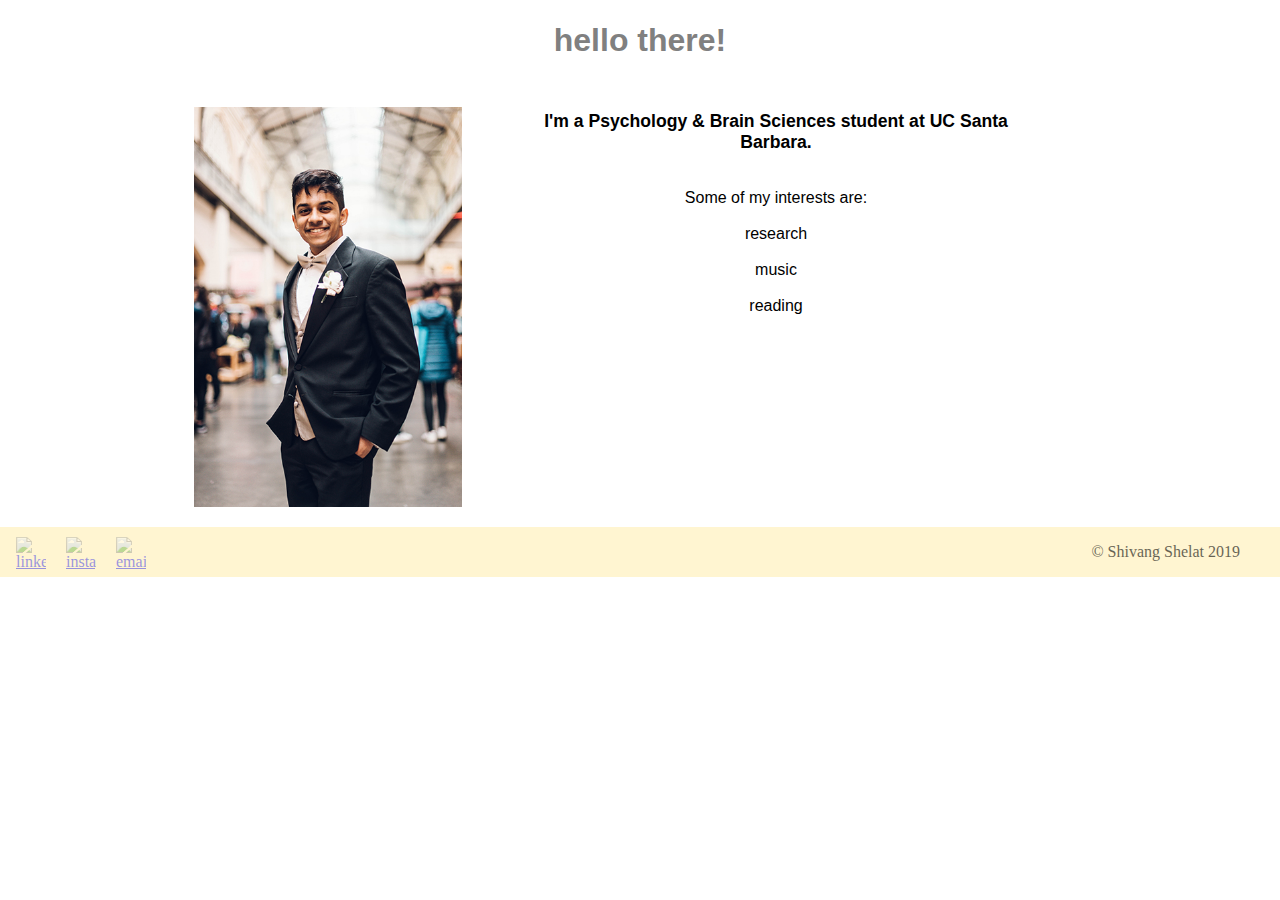
==== index.html @ c7ad822c "rename sshelat.html to index.html" ====
<!DOCTYPE html>
<html>

<head>
    <title>My Page</title>
    <link rel="stylesheet" type="text/css" href="style.css">
</head>

<body>
	<div class=titlename>
		<h1>hello there!</h1>
	</div>

	<div class=bigthing>
		<p style="float: left;">
			<img class="picofme" src="DSC_7197.jpg">
		</p>
		<div class=bigtext>
			<div class=introtext>
				I'm a Psychology & Brain Sciences student at UC Santa Barbara.
			</div>
			</br></br>Some of my interests are:</br></br>research</br></br>music</br></br>reading

		</div>
	</div>

	<footer>
		&nbsp&nbsp&nbsp
		<a href="https://www.linkedin.com/in/shivang-shelat-85083216a/" target="_blank"><img class="icons" src="https://image.flaticon.com/icons/png/512/8/8821.png" alt="linkedin"></a>
		&nbsp&nbsp&nbsp
		<a href="https://www.instagram.com/rokinges/" target="_blank"><img class="icons" src="https://image.flaticon.com/icons/png/512/87/87390.png" alt="instagram"></a>
		&nbsp&nbsp&nbsp
		<a href="mailto:sshelat@ucsb.edu"><img class="icons" src="http://cdn.onlinewebfonts.com/svg/img_391833.png" alt="email"></a>
		&nbsp&nbsp&nbsp
		<span class=copyright> © Shivang Shelat 2019 </span>
	</footer>
</body>

</html>
---- style.css ----
body {
	width: 100%;
	padding: 0px;
	margin: 0px;
}

.titlename { 
	color: grey;
	text-align: center;
	font-family: 'Source Sans Pro', sans-serif;
	padding-top: 1px;
}

.picofme {
	padding-top: 10px;
	width: 400px;
	height: 400px;
	background-repeat: no-repeat;
	background-size: contain;
	border: 2px gold;
	object-fit: contain;
}

.bigthing {
	text-align: center;
	margin: auto;
	width: 80%;
	font-family: 'Source Sans Pro', sans-serif;
	overflow: auto;
}

.bigthing::after {
	content: "";
	clear: both;
	display: table;
}

.bigtext {
	padding-top: 30px;
	width: 75%;
	text-align: center;
	margin: auto;
	padding-bottom: 100px;
}

.introtext {
	font-size: 110%;
	font-weight: bold;
}

footer {
	background-color: #fff5d1;
	width: 100%;
	height: 30px;
	padding-top: 10px;
	padding-bottom: 10px;
}

.icons {
    opacity: 0.4;
    max-width: 30px;
    transition: 1s;
}

.icons:hover {
	transform: rotate(720deg);
	opacity: 1;
}

.copyright {
	float: right;
	padding-top: 6px;
	padding-right: 40px;
	opacity: 0.6;
}
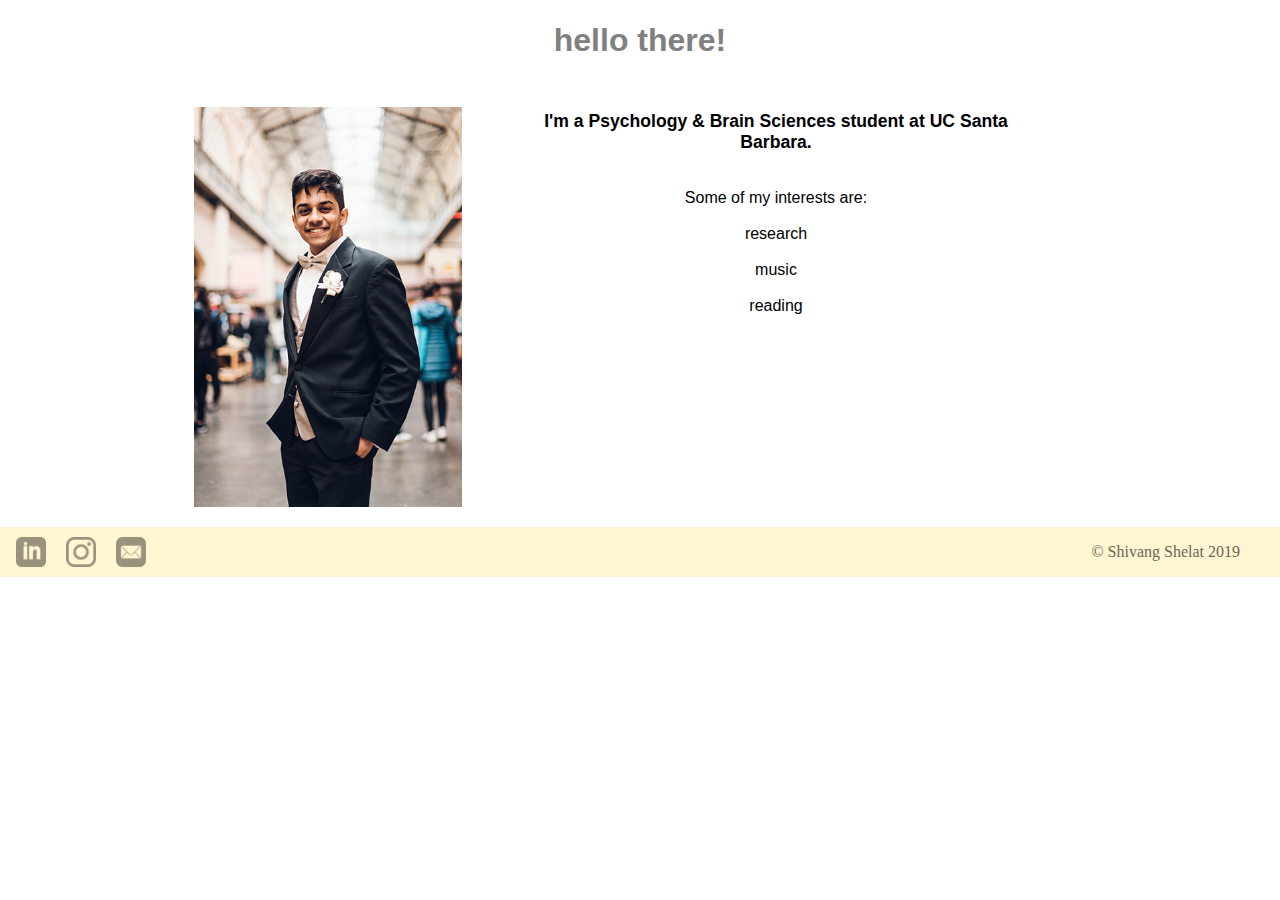
==== commit 1936b37d: "re-uploaded index.html" ====
--- a/index.html
+++ b/index.html
@@ -23,14 +23,14 @@
 
 		</div>
 	</div>
-
+	
 	<footer>
 		&nbsp&nbsp&nbsp
-		<a href="https://www.linkedin.com/in/shivang-shelat-85083216a/" target="_blank"><img class="icons" src="https://image.flaticon.com/icons/png/512/8/8821.png" alt="linkedin"></a>
+		<a href="https://www.linkedin.com/in/shivang-shelat-85083216a/" target="_blank"><img class="icons" src="linkedinicon.png" alt="linkedin"></a>
 		&nbsp&nbsp&nbsp
-		<a href="https://www.instagram.com/rokinges/" target="_blank"><img class="icons" src="https://image.flaticon.com/icons/png/512/87/87390.png" alt="instagram"></a>
+		<a href="https://www.instagram.com/rokinges/" target="_blank"><img class="icons" src="instagramicon.png" alt="instagram"></a>
 		&nbsp&nbsp&nbsp
-		<a href="mailto:sshelat@ucsb.edu"><img class="icons" src="http://cdn.onlinewebfonts.com/svg/img_391833.png" alt="email"></a>
+		<a href="mailto:sshelat@ucsb.edu"><img class="icons" src="mailicon.png" alt="email"></a>
 		&nbsp&nbsp&nbsp
 		<span class=copyright> © Shivang Shelat 2019 </span>
 	</footer>
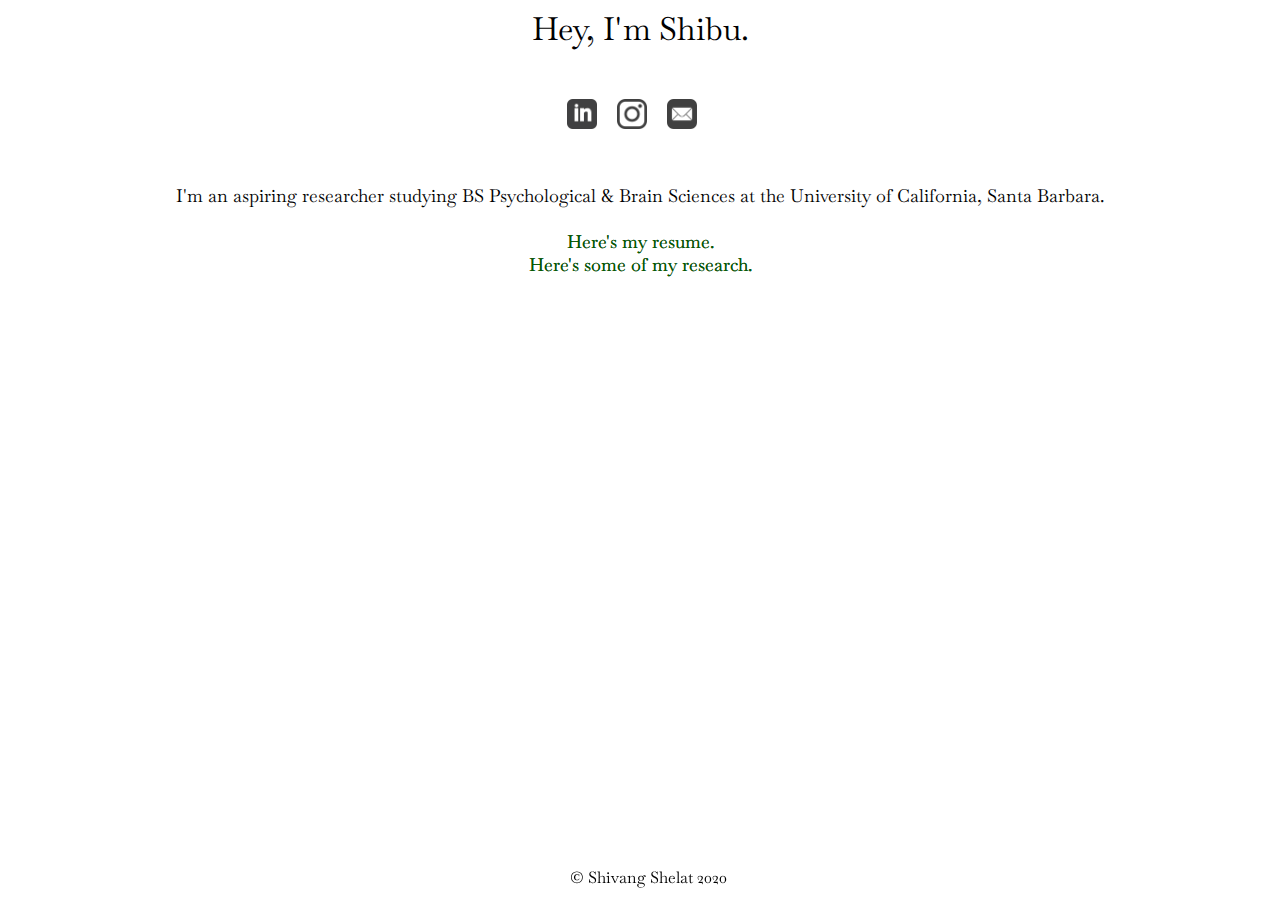
==== commit cccbf6c0: "revamped!" ====
--- a/index.html
+++ b/index.html
@@ -2,38 +2,43 @@
 <html>
 
 <head>
-    <title>My Page</title>
-    <link rel="stylesheet" type="text/css" href="style.css">
+	<link rel="shortcut icon" type="image/x-icon" href="favicon.ico" />
+	<link rel="stylesheet" type="text/css" href="style.css">
+	<link href="https://fonts.googleapis.com/css?family=Baskervville&display=swap" rel="stylesheet">
+	<title>sshelat.com</title>
 </head>
 
 <body>
-	<div class=titlename>
-		<h1>hello there!</h1>
+
+	<div class="header">
+		<font size="6">Hey, I'm Shibu.</font>
 	</div>
 
-	<div class=bigthing>
-		<p style="float: left;">
-			<img class="picofme" src="DSC_7197.jpg">
-		</p>
-		<div class=bigtext>
-			<div class=introtext>
-				I'm a Psychology & Brain Sciences student at UC Santa Barbara.
-			</div>
-			</br></br>Some of my interests are:</br></br>research</br></br>music</br></br>reading
-
-		</div>
-	</div>
-	
-	<footer>
-		&nbsp&nbsp&nbsp
+	<div class="socials">
 		<a href="https://www.linkedin.com/in/shivang-shelat-85083216a/" target="_blank"><img class="icons" src="linkedinicon.png" alt="linkedin"></a>
 		&nbsp&nbsp&nbsp
 		<a href="https://www.instagram.com/rokinges/" target="_blank"><img class="icons" src="instagramicon.png" alt="instagram"></a>
 		&nbsp&nbsp&nbsp
 		<a href="mailto:sshelat@ucsb.edu"><img class="icons" src="mailicon.png" alt="email"></a>
 		&nbsp&nbsp&nbsp
-		<span class=copyright> © Shivang Shelat 2019 </span>
+	</div>
+
+	<div class="blurb">
+		<font size="4">
+			I'm an aspiring researcher studying BS Psychological & Brain Sciences at the University of California, Santa Barbara.
+			<br><br>
+			<a class="textlink" href="Shivang Shelat - Resume.pdf" target="_blank">Here's my resume.</a>
+			<br>
+			<a class="textlink" href="research.html" target="_blank">Here's some of my research.</a>
+		</font>
+	</div>
+
+	<footer>
+		<div class="footer">
+    	© Shivang Shelat 2020
+    	</div>
 	</footer>
+
 </body>
 
-</html>
+</html>--- a/style.css
+++ b/style.css
@@ -1,63 +1,18 @@
-body {
-	width: 100%;
-	padding: 0px;
-	margin: 0px;
+.header {
+	margin: auto;
+	text-align: center;
+	font-family: 'Baskervville', serif;
 }
 
-.titlename { 
-	color: grey;
+.socials {
+	margin: auto;
 	text-align: center;
-	font-family: 'Source Sans Pro', sans-serif;
-	padding-top: 1px;
-}
-
-.picofme {
-	padding-top: 10px;
-	width: 400px;
-	height: 400px;
-	background-repeat: no-repeat;
-	background-size: contain;
-	border: 2px gold;
-	object-fit: contain;
-}
-
-.bigthing {
-	text-align: center;
-	margin: auto;
-	width: 80%;
-	font-family: 'Source Sans Pro', sans-serif;
-	overflow: auto;
-}
-
-.bigthing::after {
-	content: "";
-	clear: both;
-	display: table;
-}
-
-.bigtext {
-	padding-top: 30px;
-	width: 75%;
-	text-align: center;
-	margin: auto;
-	padding-bottom: 100px;
-}
-
-.introtext {
-	font-size: 110%;
-	font-weight: bold;
-}
-
-footer {
-	background-color: #fff5d1;
-	width: 100%;
-	height: 30px;
-	padding-top: 10px;
-	padding-bottom: 10px;
+	padding-top: 50px;
+	font-family: 'Baskervville', serif;
 }
 
 .icons {
-    opacity: 0.4;
+    opacity: 0.75;
     max-width: 30px;
     transition: 1s;
 }
@@ -67,9 +22,35 @@
 	opacity: 1;
 }
 
-.copyright {
-	float: right;
-	padding-top: 6px;
-	padding-right: 40px;
-	opacity: 0.6;
-}+.blurb {
+	padding-top: 50px;
+	margin: auto;
+	text-align: center;
+	font-family: 'Baskervville', serif;
+}
+
+.textlink:link {
+	text-shadow: .25px .25px #274028;
+	transition: 0.5s;
+	color: #025B00; 
+	background-color: transparent; 
+	text-decoration: none;
+}
+
+.textlink:visited {
+  	text-shadow: .25px .25px #274028;
+	color: #024F00;
+	background-color: transparent;
+	text-decoration: none;
+}
+
+footer {
+    bottom:12px;
+    text-align: center;
+    position: fixed;
+    width: 100%;
+}
+
+.footer {
+	font-family: 'Baskervville', serif;
+}
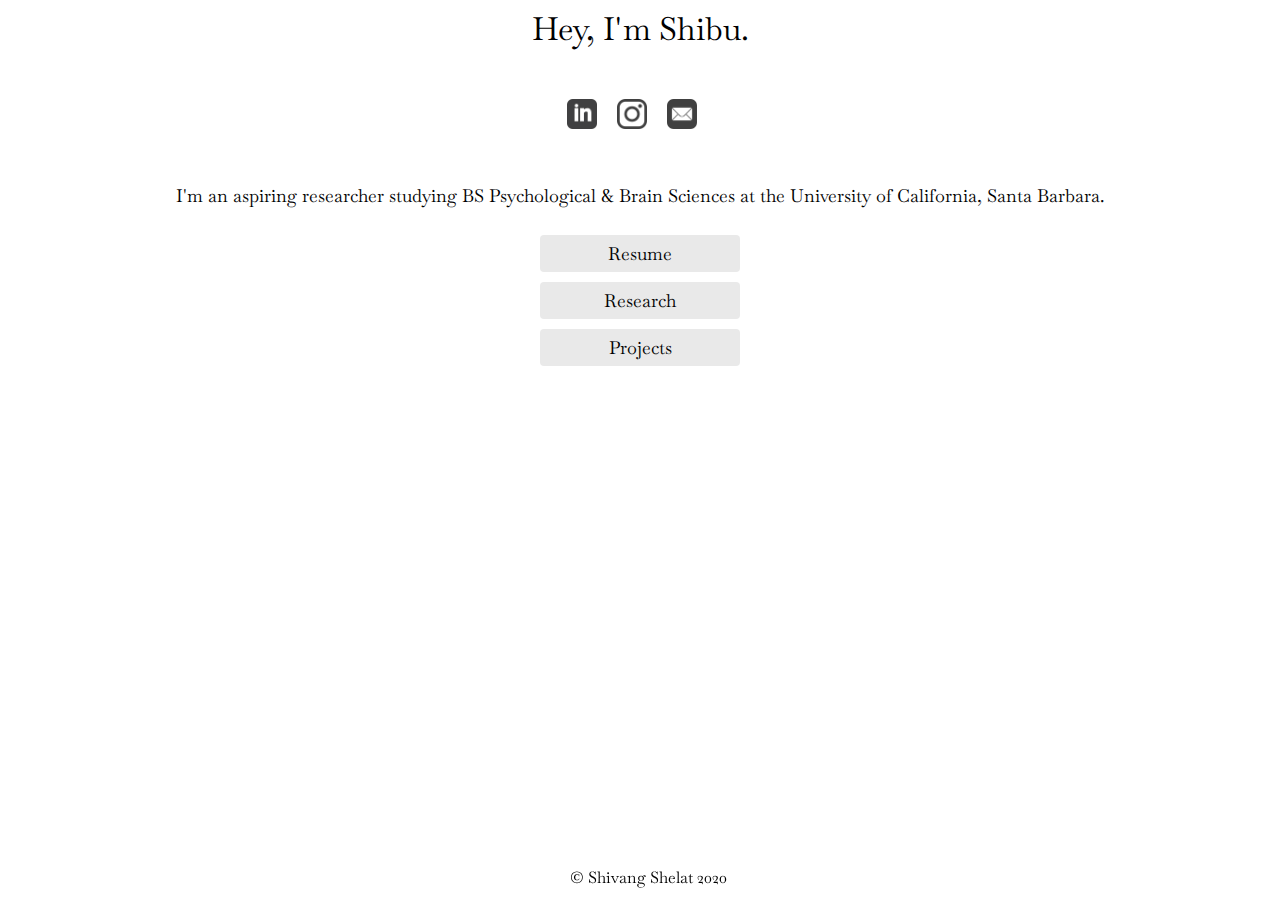
==== commit 9f213de0: "Add home page buttons" ====
--- a/index.html
+++ b/index.html
@@ -2,10 +2,12 @@
 <html>
 
 <head>
+	<meta name="viewport" content="width=device-width, initial-scale=1">
 	<link rel="shortcut icon" type="image/x-icon" href="favicon.ico" />
 	<link rel="stylesheet" type="text/css" href="style.css">
 	<link href="https://fonts.googleapis.com/css?family=Baskervville&display=swap" rel="stylesheet">
 	<title>sshelat.com</title>
+
 </head>
 
 <body>
@@ -27,9 +29,11 @@
 		<font size="4">
 			I'm an aspiring researcher studying BS Psychological & Brain Sciences at the University of California, Santa Barbara.
 			<br><br>
-			<a class="textlink" href="Shivang Shelat - Resume.pdf" target="_blank">Here's my resume.</a>
+			<a href="Shivang Shelat - Resume.pdf" target="_blank"><button class="button"><span>Resume</span></button></a>
 			<br>
-			<a class="textlink" href="research.html" target="_blank">Here's some of my research.</a>
+			<a href="research.html" target="_blank"><button class="button"><span>Research</span></button>
+			<br></a>
+			<a href="https://devpost.com/sshelat" target="_blank"><button class="button"><span>Projects</span></button> </a>
 		</font>
 	</div>
 
--- a/style.css
+++ b/style.css
@@ -2,6 +2,46 @@
 	margin: auto;
 	text-align: center;
 	font-family: 'Baskervville', serif;
+}
+
+.button {
+  font-family: 'Baskervville', serif;
+  border-radius: 4px;
+  background-color: #E9E9E9;
+  border: none;
+  color: #000000;
+  text-align: center;
+  font-size: 18px;
+  padding: 7px;
+  width: 200px;
+  transition: all 0.5s;
+  cursor: pointer;
+  margin: 5px;
+}
+
+.button span {
+  cursor: pointer;
+  display: inline-block;
+  position: relative;
+  transition: 0.5s;
+}
+
+.button span:after {
+  content: '\00bb';
+  position: absolute;
+  opacity: 0;
+  top: 0;
+  right: -20px;
+  transition: 0.5s;
+}
+
+.button:hover span {
+  padding-right: 25px;
+}
+
+.button:hover span:after {
+  opacity: 1;
+  right: 0;
 }
 
 .socials {
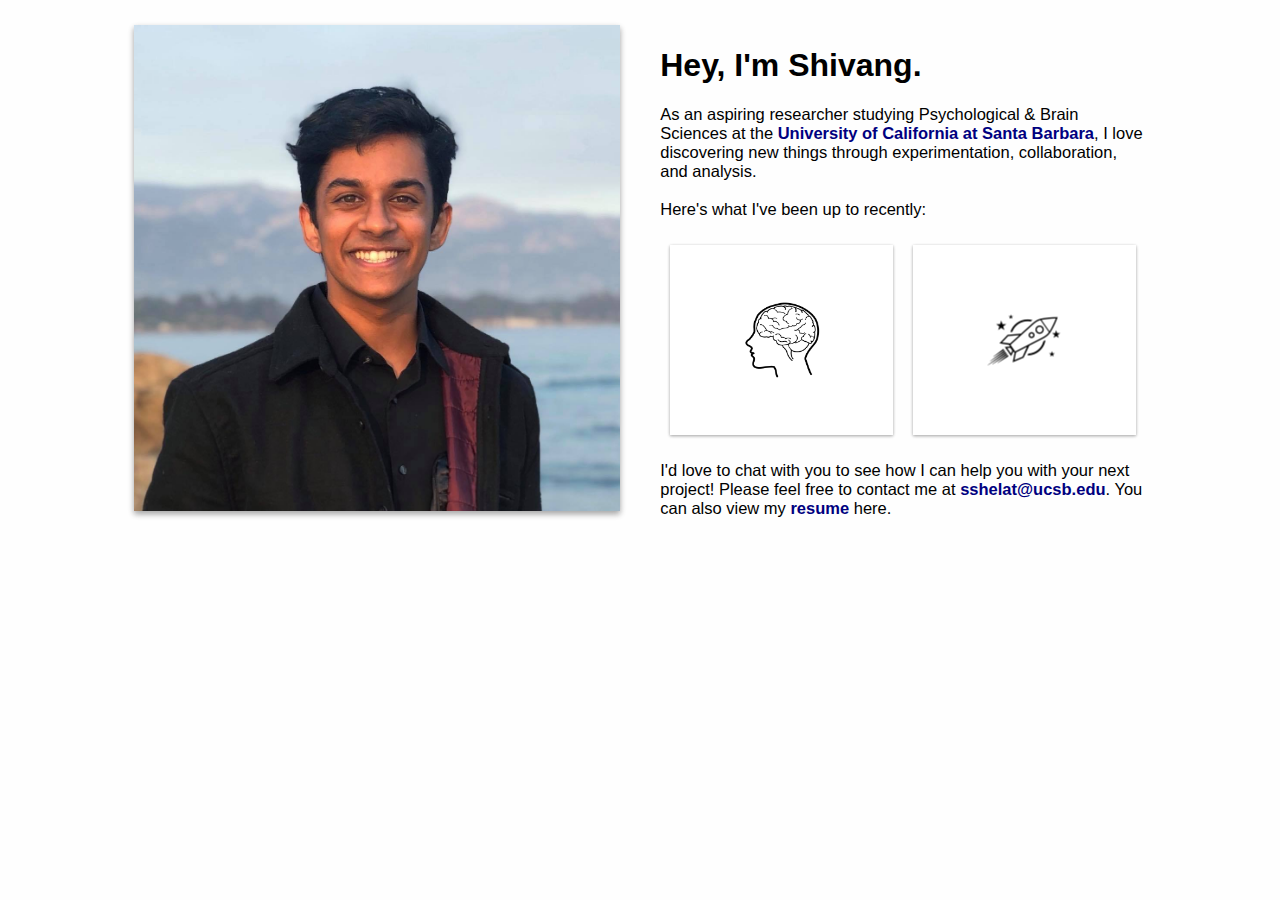
==== commit a4972105: "Upload new website" ====
--- a/index.html
+++ b/index.html
@@ -1,48 +1,46 @@
 <!DOCTYPE html>
 <html>
+<head>
+	<title>Shivang Shelat</title>
+	<link rel="shortcut icon" type="image/x-icon" href="favicon.ico" />
+	<link href="https://fonts.googleapis.com/css2?family=Roboto&display=swap" rel="stylesheet">
+	<link rel="stylesheet" type="text/css" href="style.css">
+</head>
+<body>
+	<div id="container">
+		<img id="selfie" src="me.jpg" />
+		<span id="content">
+			<h1>
+				Hey, I'm Shivang.
+			</h1>
+			<p>
+				As an aspiring researcher studying Psychological & Brain Sciences at the <a href="https://www.psych.ucsb.edu/">University of California at Santa Barbara</a>, I love discovering new things through experimentation, collaboration, and analysis. 
+				<br/>
+				<br/>
+				Here's what I've been up to recently:
+				<br/>
+			</p>
 
-<head>
-	<meta name="viewport" content="width=device-width, initial-scale=1">
-	<link rel="shortcut icon" type="image/x-icon" href="favicon.ico" />
-	<link rel="stylesheet" type="text/css" href="style.css">
-	<link href="https://fonts.googleapis.com/css?family=Baskervville&display=swap" rel="stylesheet">
-	<title>sshelat.com</title>
+			<div id="container1">
+				<div class="flap" style="left: 0;">
+					<img src="brainicon.png" class="icon">
+				</div>
+				<div class="panel" style="float: left;">
+					At <a href="https://labs.psych.ucsb.edu/ashby/gregory/">Ashby Laboratory</a>, I'm designing and implementing a project that ties together individual behavior, social media image engagement, and internet addiction.
+				</div>
 
-</head>
+				<div class="flap">
+					<img src="aerospaceicon.png" class="icon">
+				</div>
+				<div class="panel">
+					At <a href="https://human-factors.arc.nasa.gov/">NASA Ames Research Center</a>, I'm mitigating risks involved with introducing autonomous freighters into airspace. I'm also putting together hundreds of research studies for an Urban Air Mobility project webpage.
+				</div>
+			</div>
 
-<body>
-
-	<div class="header">
-		<font size="6">Hey, I'm Shibu.</font>
+			<p>
+				I'd love to chat with you to see how I can help you with your next project! Please feel free to contact me at <a href="mailto:sshelat@ucsb.edu">sshelat@ucsb.edu</a>. You can also view my <a href="https://drive.google.com/file/d/1MXZUZ1bnh4pfIDXmiv4qfAuPDiNsrxPR/view?usp=sharing">resume</a> here.
+			</p>
+		</span>
 	</div>
-
-	<div class="socials">
-		<a href="https://www.linkedin.com/in/shivang-shelat-85083216a/" target="_blank"><img class="icons" src="linkedinicon.png" alt="linkedin"></a>
-		&nbsp&nbsp&nbsp
-		<a href="https://www.instagram.com/rokinges/" target="_blank"><img class="icons" src="instagramicon.png" alt="instagram"></a>
-		&nbsp&nbsp&nbsp
-		<a href="mailto:sshelat@ucsb.edu"><img class="icons" src="mailicon.png" alt="email"></a>
-		&nbsp&nbsp&nbsp
-	</div>
-
-	<div class="blurb">
-		<font size="4">
-			I'm an aspiring researcher studying BS Psychological & Brain Sciences at the University of California, Santa Barbara.
-			<br><br>
-			<a href="Shivang Shelat - Resume.pdf" target="_blank"><button class="button"><span>Resume</span></button></a>
-			<br>
-			<a href="research.html" target="_blank"><button class="button"><span>Research</span></button>
-			<br></a>
-			<a href="https://devpost.com/sshelat" target="_blank"><button class="button"><span>Projects</span></button> </a>
-		</font>
-	</div>
-
-	<footer>
-		<div class="footer">
-    	© Shivang Shelat 2020
-    	</div>
-	</footer>
-
 </body>
-
 </html>--- a/style.css
+++ b/style.css
@@ -1,96 +1,69 @@
-.header {
-	margin: auto;
-	text-align: center;
-	font-family: 'Baskervville', serif;
+body {
+	font-family: 'Lato', sans-serif;
+	background-color: #fefefe;
 }
 
-.button {
-  font-family: 'Baskervville', serif;
-  border-radius: 4px;
-  background-color: #E9E9E9;
-  border: none;
-  color: #000000;
-  text-align: center;
-  font-size: 18px;
-  padding: 7px;
-  width: 200px;
-  transition: all 0.5s;
-  cursor: pointer;
-  margin: 5px;
+#container {
+	margin: 2% auto 0% auto;
+	width: 80%;
 }
 
-.button span {
-  cursor: pointer;
-  display: inline-block;
-  position: relative;
-  transition: 0.5s;
+#selfie {
+	width: 48%;
+	box-shadow: 0 3px 6px rgba(0,0,0,0.16), 0 3px 6px rgba(0,0,0,0.23);
 }
 
-.button span:after {
-  content: '\00bb';
-  position: absolute;
-  opacity: 0;
-  top: 0;
-  right: -20px;
-  transition: 0.5s;
+#content {
+	width: 48%;
+	float: right;
 }
 
-.button:hover span {
-  padding-right: 25px;
+p {
+	font-size: 16.5px;
 }
 
-.button:hover span:after {
-  opacity: 1;
-  right: 0;
-}
-
-.socials {
-	margin: auto;
-	text-align: center;
-	padding-top: 50px;
-	font-family: 'Baskervville', serif;
-}
-
-.icons {
-    opacity: 0.75;
-    max-width: 30px;
-    transition: 1s;
-}
-
-.icons:hover {
-	transform: rotate(720deg);
-	opacity: 1;
-}
-
-.blurb {
-	padding-top: 50px;
-	margin: auto;
-	text-align: center;
-	font-family: 'Baskervville', serif;
-}
-
-.textlink:link {
-	text-shadow: .25px .25px #274028;
-	transition: 0.5s;
-	color: #025B00; 
-	background-color: transparent; 
+a {
+	font-weight: bold;
+	color: navy;
 	text-decoration: none;
 }
 
-.textlink:visited {
-  	text-shadow: .25px .25px #274028;
-	color: #024F00;
-	background-color: transparent;
-	text-decoration: none;
+#container1 {
+	width: 100%;
+	position: relative;
 }
 
-footer {
-    bottom:12px;
-    text-align: center;
-    position: fixed;
-    width: 100%;
+.panel {
+	display: inline-block;
+	width: 44%;
+	height: 180px;
+	vertical-align: top;
+	padding: 1%;
+	margin: 2%;
+	overflow: auto;
 }
 
-.footer {
-	font-family: 'Baskervville', serif;
+.icon{
+	width: 75px;
+	height: 75px;
+	position: absolute;
+	top: 50%;
+	left: 50%;
+	transform: translate(-50%,-50%);
 }
+
+.flap {
+	position: absolute;
+	display: inline-block;
+	width: 44%;
+	height: 180px;
+	padding: 1%;
+	background-color: white;
+	transition: 0.1s;
+	margin: 2%;
+	box-shadow: 0 1px 3px rgba(0,0,0,0.16), 0 1px 3px rgba(0,0,0,0.23);
+}
+
+.flap:hover {
+	opacity: 0;
+}